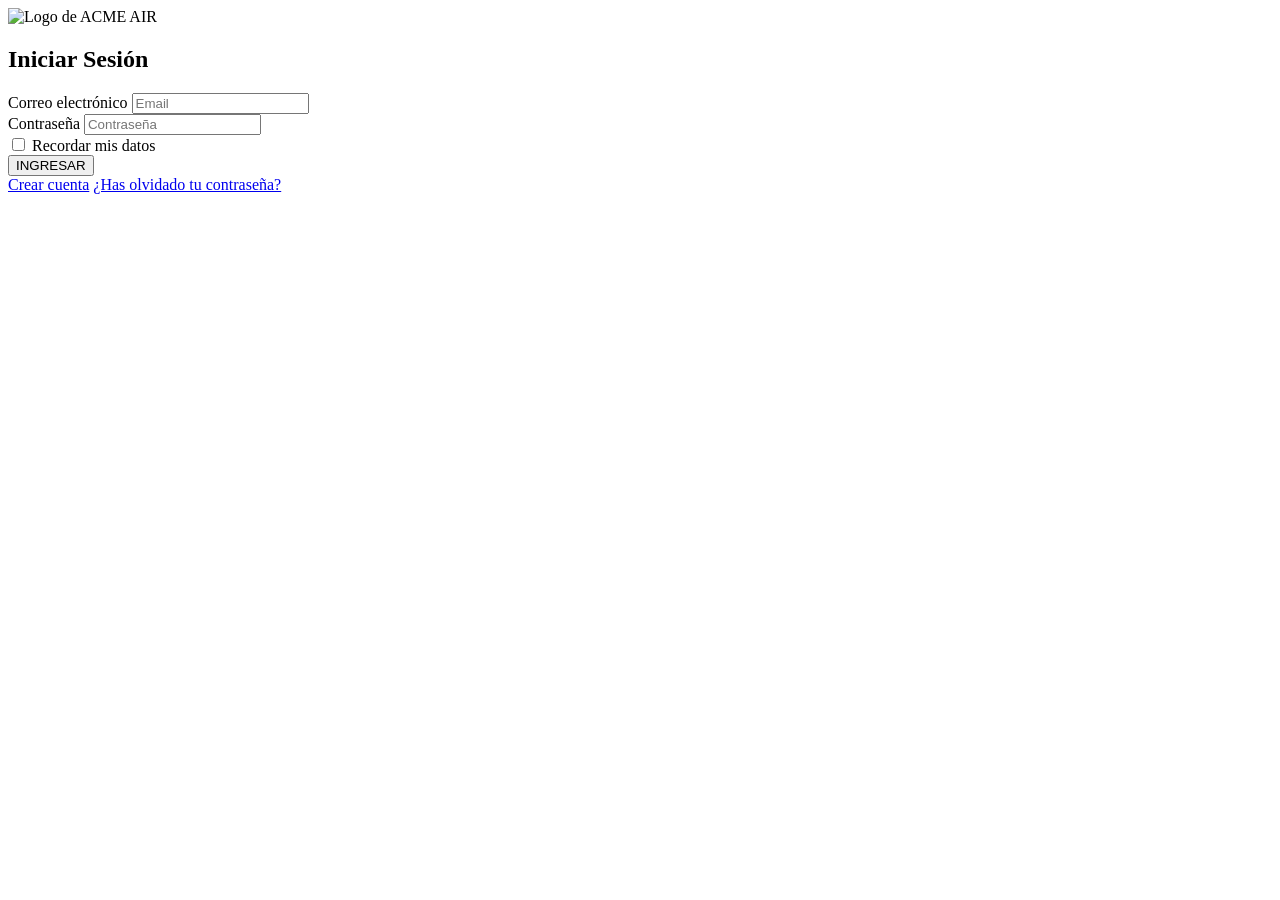
==== index.html @ 5dca44d5 "Create index.html" ====
<!DOCTYPE html>
<html lang="es">
<head>
    <meta charset="UTF-8">
    <meta name="viewport" content="width=device-width, initial-scale=1.0">
    <title>Iniciar Sesión - ACME AIR</title>
    <!-- Aquí conectarás tu archivo CSS más adelante -->
</head>
<body>

    <main class="login-container">
        <!-- Contenedor de la tarjeta de login -->
        <section class="login-card">
            
            <!-- Logo de la empresa -->
            <header class="login-header">
                <img src="logo.png" alt="Logo de ACME AIR" class="login-logo">
                <h1>Iniciar Sesión</h1>
            </header>

            <!-- Formulario de Inicio de Sesión -->
            <form action="#" method="POST" class="login-form">
                
                <!-- Campo: Email -->
                <div class="form-group">
                    <label for="email" class="sr-only">Correo electrónico</label>
                    <input type="email" id="email" name="email" placeholder="Email" required>
                </div>

                <!-- Campo: Contraseña -->
                <div class="form-group">
                    <label for="password" class="sr-only">Contraseña</label>
                    <input type="password" id="password" name="password" placeholder="Contraseña" required>
                </div>

                <!-- Checkbox: Recordar mis datos -->
                <div class="form-options">
                    <label class="checkbox-container">
                        <input type="checkbox" id="remember" name="remember">
                        <span>Recordar mis datos</span>
                    </label>
                </div>

                <!-- Botón Primario -->
                <button type="submit" class="btn-primary">INGRESAR</button>
                
            </form>

            <!-- Enlaces de navegación del pie de tarjeta -->
            <footer class="login-footer">
                <a href="#" class="footer-link">Crear cuenta</a>
                <a href="#" class="footer-link">¿Has olvidado tu contraseña?</a>
            </footer>

        </section>
    </main>

</body>
</html>
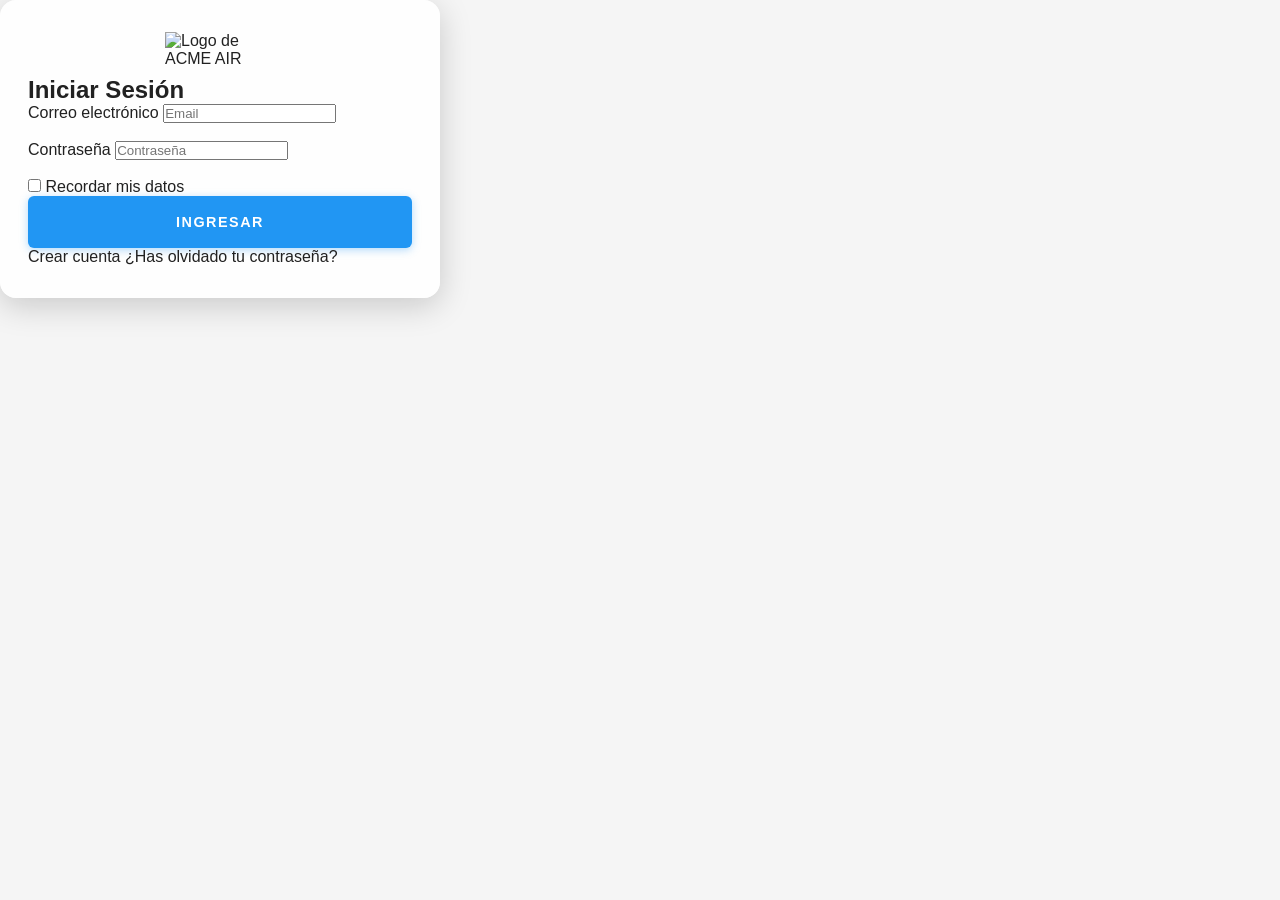
==== commit 34de0fcd: "Update index.html" ====
--- a/index.html
+++ b/index.html
@@ -4,7 +4,10 @@
     <meta charset="UTF-8">
     <meta name="viewport" content="width=device-width, initial-scale=1.0">
     <title>Iniciar Sesión - ACME AIR</title>
-    <!-- Aquí conectarás tu archivo CSS más adelante -->
+  <link rel="stylesheet" href="css/style.css">
+  <link rel="stylesheet" href="css/forms.css">
+  <link rel="stylesheet" href="css/layout.css">
+  <link rel="stylesheet" href="css/responsive.css">
 </head>
 <body>
 
--- a/css/style.css
+++ b/css/style.css
@@ -0,0 +1,97 @@
+/* ================================================
+   ACME AIR — Sistema de Estilos Generales
+   ================================================ */
+
+/* ── Fuente ── */
+@import url('https://fonts.googleapis.com/css2?family=Roboto:wght@300;400;500;700&display=swap');
+
+/* ── Variables globales ── */
+:root {
+  --grad-start: #d13cff;
+  --grad-end:   #00b0ff;
+  --grad:       linear-gradient(135deg, var(--grad-start), var(--grad-end));
+
+  --clr-primary:  #2196F3;
+  --clr-primary-dark: #1976D2;
+  --clr-link:     #1976D2;
+  --clr-text:     #212121;
+  --clr-muted:    #757575;
+  --clr-border:   #BDBDBD;
+  --clr-bg:       #F5F5F5;
+  --clr-white:    #FFFFFF;
+  --clr-divider:  #E0E0E0;
+
+  --radius-sm: 6px;
+  --radius-md: 12px;
+  --radius-lg: 20px;
+
+  --shadow-card: 0 4px 20px rgba(0,0,0,0.10);
+  --shadow-btn:  0 2px 8px rgba(33,150,243,0.35);
+}
+
+/* ── Reset ── */
+*, *::before, *::after { box-sizing: border-box; margin: 0; padding: 0; }
+
+html { font-size: 16px; }
+
+body {
+  font-family: 'Roboto', sans-serif;
+  background: var(--clr-bg);
+  color: var(--clr-text);
+  min-height: 100vh;
+  -webkit-font-smoothing: antialiased;
+}
+
+a { text-decoration: none; color: inherit; }
+img { display: block; max-width: 100%; }
+ul, ol { list-style: none; }
+
+/* ================================================
+   LINKS Y UTILIDADES
+   ================================================ */
+.link-blue {
+  color: var(--clr-link);
+  font-size: 0.9rem;
+  display: block;
+  text-align: center;
+  margin-top: 14px;
+  transition: opacity 0.2s;
+}
+
+.link-blue:hover { opacity: 0.75; }
+
+.btn-back {
+  display: inline-flex;
+  align-items: center;
+  gap: 6px;
+  color: var(--clr-link);
+  font-size: 0.88rem;
+  font-weight: 500;
+  margin-bottom: 20px;
+  transition: opacity 0.2s;
+}
+
+.btn-back:hover { opacity: 0.75; }
+
+.help-text {
+  font-size: 0.88rem;
+  color: var(--clr-muted);
+  line-height: 1.6;
+  text-align: justify;
+  margin: 10px 0 20px;
+}
+
+/* ================================================
+   BADGES
+   ================================================ */
+.badge {
+  display: inline-block;
+  padding: 3px 10px;
+  border-radius: 20px;
+  font-size: 0.72rem;
+  font-weight: 600;
+}
+
+.badge-success { background: #E8F5E9; color: #388E3C; }
+.badge-warning { background: #FFF8E1; color: #F57C00; }
+.badge-info    { background: #E3F2FD; color: #1976D2; }
--- a/css/forms.css
+++ b/css/forms.css
@@ -0,0 +1,89 @@
+/* ================================================
+   FORMULARIOS
+   ================================================ */
+.form-group {
+  margin-bottom: 18px;
+}
+
+.form-input,
+.form-select {
+  width: 100%;
+  height: 52px;
+  padding: 0 16px;
+  border: 1.5px solid var(--clr-border);
+  border-radius: var(--radius-sm);
+  font-size: 0.95rem;
+  font-family: 'Roboto', sans-serif;
+  color: var(--clr-text);
+  background: var(--clr-white);
+  outline: none;
+  transition: border-color 0.2s;
+  appearance: none;
+  -webkit-appearance: none;
+}
+
+.form-input::placeholder { color: var(--clr-muted); }
+
+.form-input:focus,
+.form-select:focus {
+  border-color: var(--clr-primary);
+}
+
+/* Select con flecha */
+.select-wrapper {
+  position: relative;
+}
+
+.select-wrapper::after {
+  content: '▾';
+  position: absolute;
+  right: 16px;
+  top: 50%;
+  transform: translateY(-50%);
+  color: var(--clr-muted);
+  pointer-events: none;
+  font-size: 1rem;
+}
+
+/* Checkbox estilo mockup */
+.form-check {
+  display: flex;
+  align-items: center;
+  gap: 10px;
+  cursor: pointer;
+  font-size: 0.9rem;
+  color: var(--clr-text);
+}
+
+.form-check input[type="checkbox"] {
+  width: 18px;
+  height: 18px;
+  accent-color: var(--clr-primary);
+  cursor: pointer;
+  flex-shrink: 0;
+}
+
+/* ================================================
+   BOTONES
+   ================================================ */
+.btn-primary {
+  display: block;
+  width: 100%;
+  height: 52px;
+  background: var(--clr-primary);
+  color: var(--clr-white);
+  border: none;
+  border-radius: var(--radius-sm);
+  font-size: 0.9rem;
+  font-weight: 700;
+  letter-spacing: 1.5px;
+  text-align: center;
+  line-height: 52px;
+  cursor: pointer;
+  box-shadow: var(--shadow-btn);
+  transition: background 0.2s, transform 0.1s;
+  text-transform: uppercase;
+}
+
+.btn-primary:hover  { background: var(--clr-primary-dark); }
+.btn-primary:active { transform: scale(0.98); }
--- a/css/layout.css
+++ b/css/layout.css
@@ -0,0 +1,380 @@
+/* ================================================
+   LAYOUT PRINCIPAL
+   ================================================ */
+.page-wrapper {
+  min-height: 100vh;
+  display: flex;
+  flex-direction: column;
+  align-items: center;
+  background: url('../img/backgrounds/cielo.png') center center / cover no-repeat fixed;
+}
+
+/* ================================================
+   HEADER CON GRADIENTE (todas las págs excepto login)
+   ================================================ */
+.app-header {
+  width: 100%;
+  background: var(--grad);
+  padding: 18px 24px;
+  display: flex;
+  align-items: center;
+  gap: 14px;
+}
+
+.app-header__logo {
+  display: flex;
+  align-items: center;
+  gap: 12px;
+}
+
+.app-header__plane {
+  height: 38px;
+  width: auto;
+  filter: brightness(0) invert(1); /* blanco */
+}
+
+.app-header__brand {
+  display: flex;
+  flex-direction: column;
+}
+
+.app-header__name {
+  font-size: 1.25rem;
+  font-weight: 700;
+  color: var(--clr-white);
+  letter-spacing: 1px;
+}
+
+.app-header__tagline {
+  font-size: 0.72rem;
+  color: rgba(255,255,255,0.85);
+  font-weight: 300;
+}
+
+/* ================================================
+   CARD BLANCA — contenido principal
+   ================================================ */
+.app-card {
+  background: var(--clr-white);
+  border-radius: var(--radius-lg) var(--radius-lg) 0 0;
+  margin-top: -12px;         /* solapa levemente sobre el header */
+  width: 100%;
+  max-width: 480px;
+  min-height: calc(100vh - 80px);
+  padding: 32px 24px 40px;
+  box-shadow: var(--shadow-card);
+}
+
+.card-title {
+  font-size: 1.55rem;
+  font-weight: 500;
+  color: var(--clr-text);
+  text-align: center;
+  margin-bottom: 12px;
+}
+
+.card-divider {
+  height: 1px;
+  background: var(--clr-divider);
+  margin: 0 0 28px;
+}
+
+/* ================================================
+   LOGIN — página especial sin header gradiente
+   ================================================ */
+.login-wrapper {
+  min-height: 100vh;
+  display: flex;
+  flex-direction: column;
+  align-items: center;
+  justify-content: center;
+  padding: 32px 24px;
+  background: url('../img/backgrounds/cielo.png') center center / cover no-repeat;
+}
+
+.login-logo-wrap {
+  text-align: center;
+  margin-bottom: 28px;
+}
+
+.login-logo {
+  width: 110px;
+  height: auto;
+  margin: 0 auto 8px;
+  mix-blend-mode: multiply;
+}
+
+.login-card {
+  width: 100%;
+  max-width: 440px;
+  background: rgba(255, 255, 255, 0.88);
+  backdrop-filter: blur(12px);
+  -webkit-backdrop-filter: blur(12px);
+  border-radius: 16px;
+  padding: 32px 28px;
+  box-shadow: 0 8px 32px rgba(0, 0, 0, 0.18);
+}
+
+.login-title {
+  font-size: 1.75rem;
+  font-weight: 500;
+  text-align: center;
+  color: var(--clr-text);
+  margin-bottom: 28px;
+}
+
+/* ================================================
+   MENÚ PRINCIPAL
+   ================================================ */
+.menu-greeting {
+  font-size: 1.4rem;
+  font-weight: 700;
+  text-align: center;
+  margin-bottom: 4px;
+}
+
+.menu-subtitle {
+  font-size: 1rem;
+  color: var(--clr-muted);
+  text-align: center;
+  margin-bottom: 4px;
+}
+
+.menu-logout {
+  display: block;
+  text-align: center;
+  color: var(--clr-link);
+  font-size: 0.88rem;
+  text-decoration: underline;
+  margin-bottom: 28px;
+}
+
+.menu-list {
+  display: flex;
+  flex-direction: column;
+  gap: 14px;
+}
+
+.menu-item {
+  display: flex;
+  align-items: center;
+  gap: 16px;
+  padding: 18px 16px;
+  border: 1.5px solid var(--clr-divider);
+  border-radius: var(--radius-md);
+  background: var(--clr-white);
+  box-shadow: 0 2px 8px rgba(0,0,0,0.06);
+  color: var(--clr-text);
+  transition: box-shadow 0.2s, transform 0.15s;
+}
+
+.menu-item:hover {
+  box-shadow: 0 4px 16px rgba(0,0,0,0.12);
+  transform: translateY(-1px);
+}
+
+.menu-item__icon {
+  width: 52px;
+  height: 52px;
+  object-fit: contain;
+  flex-shrink: 0;
+}
+
+.menu-item__label {
+  flex: 1;
+  font-size: 1rem;
+  font-weight: 400;
+  color: var(--clr-muted);
+}
+
+.menu-item__arrow {
+  font-size: 1.3rem;
+  color: var(--clr-muted);
+  font-weight: 300;
+}
+
+/* ================================================
+   PÁGINAS INTERNAS
+   ================================================ */
+.inner-card {
+  background: var(--clr-white);
+  border-radius: var(--radius-md);
+  border: 1.5px solid var(--clr-divider);
+  padding: 24px;
+  margin-bottom: 20px;
+  box-shadow: 0 2px 8px rgba(0,0,0,0.06);
+}
+
+.inner-card__title {
+  font-size: 1.1rem;
+  font-weight: 500;
+  margin-bottom: 20px;
+  color: var(--clr-text);
+}
+
+/* ================================================
+   TABLA DE VUELOS
+   ================================================ */
+.tabla-vuelos-container {
+  overflow-x: auto;
+  border-radius: var(--radius-md);
+  border: 1.5px solid var(--clr-divider);
+}
+
+.tabla-vuelos {
+  width: 100%;
+  border-collapse: collapse;
+  font-size: 0.9rem;
+}
+
+.tabla-vuelos thead th {
+  background: var(--grad);
+  color: white;
+  padding: 12px 14px;
+  text-align: left;
+  font-weight: 500;
+  white-space: nowrap;
+}
+
+.tabla-vuelos tbody tr {
+  border-bottom: 1px solid var(--clr-divider);
+  transition: background 0.15s;
+}
+
+.tabla-vuelos tbody tr:last-child { border-bottom: none; }
+.tabla-vuelos tbody tr:hover { background: #f0f9ff; }
+
+.tabla-vuelos tbody td {
+  padding: 14px;
+  color: var(--clr-text);
+  vertical-align: middle;
+}
+
+.tabla-vuelos .price {
+  font-weight: 700;
+  color: var(--clr-primary);
+}
+
+.tabla-vuelos .route {
+  display: flex;
+  align-items: center;
+  gap: 8px;
+}
+
+.tabla-vuelos .avion {
+  width: 22px;
+  height: auto;
+}
+
+.btn-vuelo-seleccionar {
+  display: inline-block;
+  padding: 7px 14px;
+  background: var(--clr-primary);
+  color: white;
+  border-radius: 6px;
+  font-size: 0.82rem;
+  font-weight: 600;
+  white-space: nowrap;
+  transition: background 0.2s;
+}
+
+.btn-vuelo-seleccionar:hover { background: var(--clr-primary-dark); }
+
+/* ================================================
+   TARJETAS DE MIS VUELOS
+   ================================================ */
+.flight-card {
+  border: 1.5px solid var(--clr-divider);
+  border-radius: var(--radius-md);
+  background: var(--clr-white);
+  padding: 18px 16px;
+  margin-bottom: 16px;
+  box-shadow: 0 2px 8px rgba(0,0,0,0.06);
+}
+
+.flight-card__header {
+  display: flex;
+  justify-content: space-between;
+  align-items: center;
+  margin-bottom: 14px;
+}
+
+.flight-route {
+  display: flex;
+  align-items: center;
+  gap: 12px;
+}
+
+.flight-route__city {
+  font-size: 1.3rem;
+  font-weight: 700;
+  color: var(--clr-text);
+}
+
+.flight-route__icon-img {
+  height: 28px;
+  width: auto;
+}
+
+.flight-route__arrow {
+  font-size: 0.72rem;
+  color: var(--clr-muted);
+  display: block;
+  text-align: center;
+}
+
+.flight-card__details {
+  display: flex;
+  gap: 20px;
+  margin-bottom: 14px;
+  flex-wrap: wrap;
+}
+
+.flight-detail {
+  display: flex;
+  flex-direction: column;
+  gap: 2px;
+}
+
+.flight-detail__label {
+  font-size: 0.72rem;
+  color: var(--clr-muted);
+  text-transform: uppercase;
+  letter-spacing: 0.5px;
+}
+
+.flight-detail__value {
+  font-size: 0.9rem;
+  font-weight: 500;
+}
+
+.flight-card__footer {
+  display: flex;
+  justify-content: space-between;
+  align-items: center;
+  border-top: 1px solid var(--clr-divider);
+  padding-top: 12px;
+}
+
+.flight-airline {
+  font-size: 0.82rem;
+  color: var(--clr-muted);
+}
+
+.btn-select-flight {
+  display: inline-block;
+  padding: 7px 14px;
+  background: var(--clr-bg);
+  border: 1.5px solid var(--clr-border);
+  border-radius: 6px;
+  font-size: 0.82rem;
+  font-weight: 600;
+  color: var(--clr-text);
+  transition: all 0.2s;
+}
+
+.btn-select-flight:hover {
+  background: var(--clr-primary);
+  color: white;
+  border-color: var(--clr-primary);
+}
--- a/css/responsive.css
+++ b/css/responsive.css
@@ -0,0 +1,23 @@
+/* ================================================
+   RESPONSIVO
+   ================================================ */
+@media (max-width: 480px) {
+  .app-card  { border-radius: 0; min-height: 100vh; }
+  .login-wrapper { padding: 20px 16px; }
+  .app-card  { padding: 24px 16px 32px; }
+  .tabla-vuelos { font-size: 0.82rem; }
+  .tabla-vuelos tbody td { padding: 10px; }
+}
+
+@media (min-width: 768px) {
+  .page-wrapper {
+    background: var(--clr-bg);
+    justify-content: flex-start;
+  }
+  .app-card {
+    margin-top: 0;
+    border-radius: 0;
+    max-width: 100%;
+    box-shadow: none;
+  }
+}
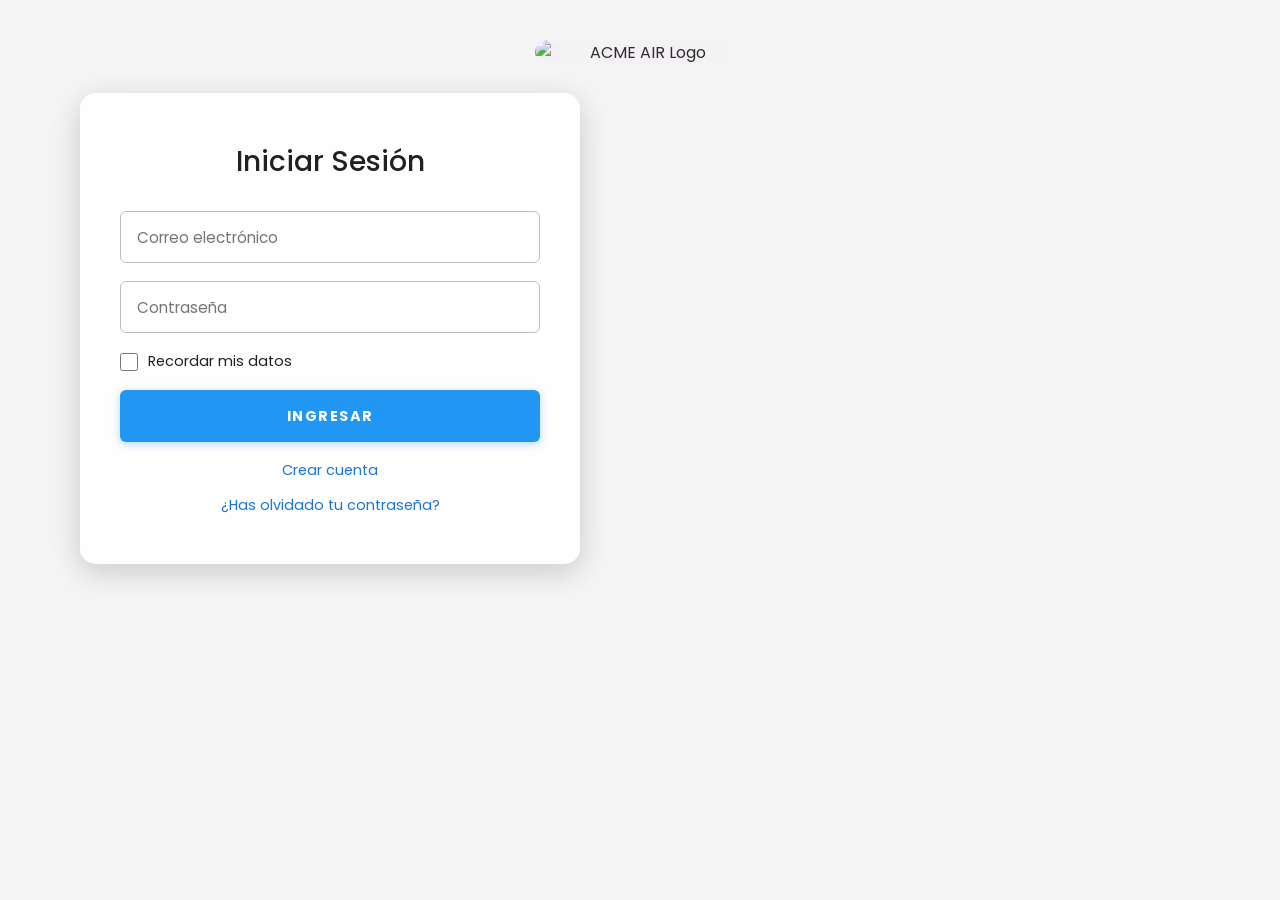
==== commit f590b703: "Update index.html" ====
--- a/index.html
+++ b/index.html
@@ -1,62 +1,47 @@
 <!DOCTYPE html>
 <html lang="es">
 <head>
-    <meta charset="UTF-8">
-    <meta name="viewport" content="width=device-width, initial-scale=1.0">
-    <title>Iniciar Sesión - ACME AIR</title>
+  <meta charset="UTF-8">
+  <meta name="viewport" content="width=device-width, initial-scale=1.0">
+  <title>ACME AIR — Iniciar Sesión</title>
   <link rel="stylesheet" href="css/style.css">
   <link rel="stylesheet" href="css/forms.css">
   <link rel="stylesheet" href="css/layout.css">
   <link rel="stylesheet" href="css/responsive.css">
 </head>
 <body>
-
-    <main class="login-container">
-        <!-- Contenedor de la tarjeta de login -->
-        <section class="login-card">
-            
-            <!-- Logo de la empresa -->
-            <header class="login-header">
-                <img src="logo.png" alt="Logo de ACME AIR" class="login-logo">
-                <h1>Iniciar Sesión</h1>
-            </header>
-
-            <!-- Formulario de Inicio de Sesión -->
-            <form action="#" method="POST" class="login-form">
-                
-                <!-- Campo: Email -->
-                <div class="form-group">
-                    <label for="email" class="sr-only">Correo electrónico</label>
-                    <input type="email" id="email" name="email" placeholder="Email" required>
-                </div>
-
-                <!-- Campo: Contraseña -->
-                <div class="form-group">
-                    <label for="password" class="sr-only">Contraseña</label>
-                    <input type="password" id="password" name="password" placeholder="Contraseña" required>
-                </div>
-
-                <!-- Checkbox: Recordar mis datos -->
-                <div class="form-options">
-                    <label class="checkbox-container">
-                        <input type="checkbox" id="remember" name="remember">
-                        <span>Recordar mis datos</span>
-                    </label>
-                </div>
-
-                <!-- Botón Primario -->
-                <button type="submit" class="btn-primary">INGRESAR</button>
-                
-            </form>
-
-            <!-- Enlaces de navegación del pie de tarjeta -->
-            <footer class="login-footer">
-                <a href="#" class="footer-link">Crear cuenta</a>
-                <a href="#" class="footer-link">¿Has olvidado tu contraseña?</a>
-            </footer>
-
-        </section>
+  <div class="login-wrapper">
+    <div class="login-logo-wrap">
+      <img src="img/logo.png" alt="ACME AIR Logo" class="login-logo">
+    </div>
+    
+    <main class="login-card">
+      <h1 class="login-title">Iniciar Sesión</h1>
+      
+      <form action="menu.html" method="get" novalidate>
+        <div class="form-group">
+          <input type="email" id="email" name="email" class="form-input" placeholder="Correo electrónico" required>
+        </div>
+        
+        <div class="form-group">
+          <input type="password" id="password" name="password" class="form-input" placeholder="Contraseña" required>
+        </div>
+        
+        <div class="form-group">
+          <label class="form-check" for="recordar">
+            <input type="checkbox" id="recordar" name="recordar">
+            Recordar mis datos
+          </label>
+        </div>
+        
+        <div class="form-group">
+          <a href="menu.html" class="btn-primary" role="button">INGRESAR</a>
+        </div>
+      </form>
+      
+      <a href="registro.html" class="link-blue">Crear cuenta</a>
+      <a href="recuperar.html" class="link-blue">¿Has olvidado tu contraseña?</a>
     </main>
-
+  </div>
 </body>
 </html>
--- a/css/style.css
+++ b/css/style.css
@@ -1,11 +1,5 @@
-/* ================================================
-   ACME AIR — Sistema de Estilos Generales
-   ================================================ */
+@import url('https://fonts.googleapis.com/css2?family=Poppins:wght@300;400;500;700&display=swap');
 
-/* ── Fuente ── */
-@import url('https://fonts.googleapis.com/css2?family=Roboto:wght@300;400;500;700&display=swap');
-
-/* ── Variables globales ── */
 :root {
   --grad-start: #d13cff;
   --grad-end:   #00b0ff;
@@ -29,13 +23,12 @@
   --shadow-btn:  0 2px 8px rgba(33,150,243,0.35);
 }
 
-/* ── Reset ── */
 *, *::before, *::after { box-sizing: border-box; margin: 0; padding: 0; }
 
 html { font-size: 16px; }
 
 body {
-  font-family: 'Roboto', sans-serif;
+  font-family: 'Poppins', sans-serif;
   background: var(--clr-bg);
   color: var(--clr-text);
   min-height: 100vh;
@@ -46,9 +39,6 @@
 img { display: block; max-width: 100%; }
 ul, ol { list-style: none; }
 
-/* ================================================
-   LINKS Y UTILIDADES
-   ================================================ */
 .link-blue {
   color: var(--clr-link);
   font-size: 0.9rem;
@@ -81,9 +71,6 @@
   margin: 10px 0 20px;
 }
 
-/* ================================================
-   BADGES
-   ================================================ */
 .badge {
   display: inline-block;
   padding: 3px 10px;
--- a/css/forms.css
+++ b/css/forms.css
@@ -1,6 +1,3 @@
-/* ================================================
-   FORMULARIOS
-   ================================================ */
 .form-group {
   margin-bottom: 18px;
 }
@@ -13,7 +10,7 @@
   border: 1.5px solid var(--clr-border);
   border-radius: var(--radius-sm);
   font-size: 0.95rem;
-  font-family: 'Roboto', sans-serif;
+  font-family: 'Poppins', sans-serif;
   color: var(--clr-text);
   background: var(--clr-white);
   outline: none;
@@ -29,7 +26,6 @@
   border-color: var(--clr-primary);
 }
 
-/* Select con flecha */
 .select-wrapper {
   position: relative;
 }
@@ -45,7 +41,6 @@
   font-size: 1rem;
 }
 
-/* Checkbox estilo mockup */
 .form-check {
   display: flex;
   align-items: center;
@@ -63,9 +58,6 @@
   flex-shrink: 0;
 }
 
-/* ================================================
-   BOTONES
-   ================================================ */
 .btn-primary {
   display: block;
   width: 100%;
@@ -85,5 +77,8 @@
   text-transform: uppercase;
 }
 
-.btn-primary:hover  { background: var(--clr-primary-dark); }
+.btn-primary:hover  { 
+  background: var(--clr-primary-dark); 
+  transform: scale(1.02);
+}
 .btn-primary:active { transform: scale(0.98); }
--- a/css/layout.css
+++ b/css/layout.css
@@ -1,6 +1,3 @@
-/* ================================================
-   LAYOUT PRINCIPAL
-   ================================================ */
 .page-wrapper {
   min-height: 100vh;
   display: flex;
@@ -9,9 +6,6 @@
   background: url('../img/backgrounds/cielo.png') center center / cover no-repeat fixed;
 }
 
-/* ================================================
-   HEADER CON GRADIENTE (todas las págs excepto login)
-   ================================================ */
 .app-header {
   width: 100%;
   background: var(--grad);
@@ -30,7 +24,7 @@
 .app-header__plane {
   height: 38px;
   width: auto;
-  filter: brightness(0) invert(1); /* blanco */
+  filter: brightness(0) invert(1); 
 }
 
 .app-header__brand {
@@ -51,13 +45,10 @@
   font-weight: 300;
 }
 
-/* ================================================
-   CARD BLANCA — contenido principal
-   ================================================ */
 .app-card {
   background: var(--clr-white);
   border-radius: var(--radius-lg) var(--radius-lg) 0 0;
-  margin-top: -12px;         /* solapa levemente sobre el header */
+  margin-top: -12px;         
   width: 100%;
   max-width: 480px;
   min-height: calc(100vh - 80px);
@@ -79,17 +70,14 @@
   margin: 0 0 28px;
 }
 
-/* ================================================
-   LOGIN — página especial sin header gradiente
-   ================================================ */
-.login-wrapper {
-  min-height: 100vh;
+.login-center {
+  flex: 1;
   display: flex;
   flex-direction: column;
   align-items: center;
   justify-content: center;
   padding: 32px 24px;
-  background: url('../img/backgrounds/cielo.png') center center / cover no-repeat;
+  width: 100%;
 }
 
 .login-logo-wrap {
@@ -98,10 +86,27 @@
 }
 
 .login-logo {
-  width: 110px;
+  width: 210px;
   height: auto;
   margin: 0 auto 8px;
+  display: block;
+  
   mix-blend-mode: multiply;
+  
+  filter: drop-shadow(0 4px 18px rgba(180, 50, 220, 0.30))
+          contrast(1.05)
+          saturate(1.1);
+  
+  -webkit-mask-image: radial-gradient(ellipse 88% 88% at 50% 50%, black 55%, transparent 100%);
+  mask-image: radial-gradient(ellipse 88% 88% at 50% 50%, black 55%, transparent 100%);
+  border-radius: 12px;
+  opacity: 0.92;
+  transition: opacity 0.3s ease, transform 0.3s ease;
+}
+
+.login-logo:hover {
+  opacity: 1;
+  transform: scale(1.04);
 }
 
 .login-card {
@@ -123,9 +128,6 @@
   margin-bottom: 28px;
 }
 
-/* ================================================
-   MENÚ PRINCIPAL
-   ================================================ */
 .menu-greeting {
   font-size: 1.4rem;
   font-weight: 700;
@@ -193,9 +195,6 @@
   font-weight: 300;
 }
 
-/* ================================================
-   PÁGINAS INTERNAS
-   ================================================ */
 .inner-card {
   background: var(--clr-white);
   border-radius: var(--radius-md);
@@ -212,9 +211,6 @@
   color: var(--clr-text);
 }
 
-/* ================================================
-   TABLA DE VUELOS
-   ================================================ */
 .tabla-vuelos-container {
   overflow-x: auto;
   border-radius: var(--radius-md);
@@ -280,9 +276,6 @@
 
 .btn-vuelo-seleccionar:hover { background: var(--clr-primary-dark); }
 
-/* ================================================
-   TARJETAS DE MIS VUELOS
-   ================================================ */
 .flight-card {
   border: 1.5px solid var(--clr-divider);
   border-radius: var(--radius-md);
--- a/css/responsive.css
+++ b/css/responsive.css
@@ -1,10 +1,28 @@
-/* ================================================
-   RESPONSIVO
-   ================================================ */
+@media (max-width: 320px) {
+  html { font-size: 14px; }
+
+  .login-wrapper { padding: 16px 12px; }
+  .login-card { padding: 24px 16px; }
+  .login-title { font-size: 1.4rem; }
+
+  .app-header { padding: 14px 16px; }
+  .app-header__name { font-size: 1rem; }
+
+  .app-card { padding: 20px 12px 28px; border-radius: 0; min-height: 100vh; }
+  .card-title { font-size: 1.3rem; }
+
+  .form-input, .form-select, .btn-primary { height: 48px; font-size: 0.88rem; }
+
+  .menu-item { padding: 14px 12px; gap: 12px; }
+  .menu-item__icon { width: 40px; height: 40px; }
+
+  .tabla-vuelos { font-size: 0.78rem; }
+  .tabla-vuelos tbody td { padding: 8px; }
+}
+
 @media (max-width: 480px) {
-  .app-card  { border-radius: 0; min-height: 100vh; }
+  .app-card { border-radius: 0; min-height: 100vh; padding: 24px 16px 32px; }
   .login-wrapper { padding: 20px 16px; }
-  .app-card  { padding: 24px 16px 32px; }
   .tabla-vuelos { font-size: 0.82rem; }
   .tabla-vuelos tbody td { padding: 10px; }
 }
@@ -14,10 +32,82 @@
     background: var(--clr-bg);
     justify-content: flex-start;
   }
+
   .app-card {
     margin-top: 0;
     border-radius: 0;
     max-width: 100%;
     box-shadow: none;
   }
+
+  .login-card {
+    max-width: 520px;
+  }
+
+  .menu-list {
+    display: grid;
+    grid-template-columns: repeat(2, 1fr);
+    gap: 16px;
+  }
+
+  .menu-item {
+    flex-direction: column;
+    text-align: center;
+    padding: 24px 16px;
+    justify-content: center;
+    gap: 10px;
+  }
+
+  .menu-item__arrow { display: none; }
 }
+
+@media (min-width: 1024px) {
+  .page-wrapper {
+    justify-content: flex-start;
+    padding: 0 80px;
+    background: var(--clr-bg);
+  }
+
+  .app-header {
+    padding: 20px 80px;
+  }
+
+  .app-card {
+    max-width: 860px;
+    margin: 32px auto 0;
+    border-radius: var(--radius-lg);
+    padding: 40px 60px 60px;
+    box-shadow: var(--shadow-card);
+    min-height: auto;
+  }
+
+  .login-wrapper {
+    padding: 40px 80px;
+  }
+
+  .login-card {
+    max-width: 500px;
+    padding: 48px 40px;
+  }
+
+  .menu-list {
+    display: grid;
+    grid-template-columns: repeat(3, 1fr);
+    gap: 20px;
+  }
+
+  .menu-item {
+    flex-direction: column;
+    text-align: center;
+    padding: 32px 16px;
+    justify-content: center;
+    gap: 12px;
+  }
+
+  .menu-item__icon { width: 64px; height: 64px; }
+  .menu-item__arrow { display: none; }
+
+  .card-title { font-size: 1.75rem; }
+
+  .tabla-vuelos { font-size: 0.95rem; }
+}
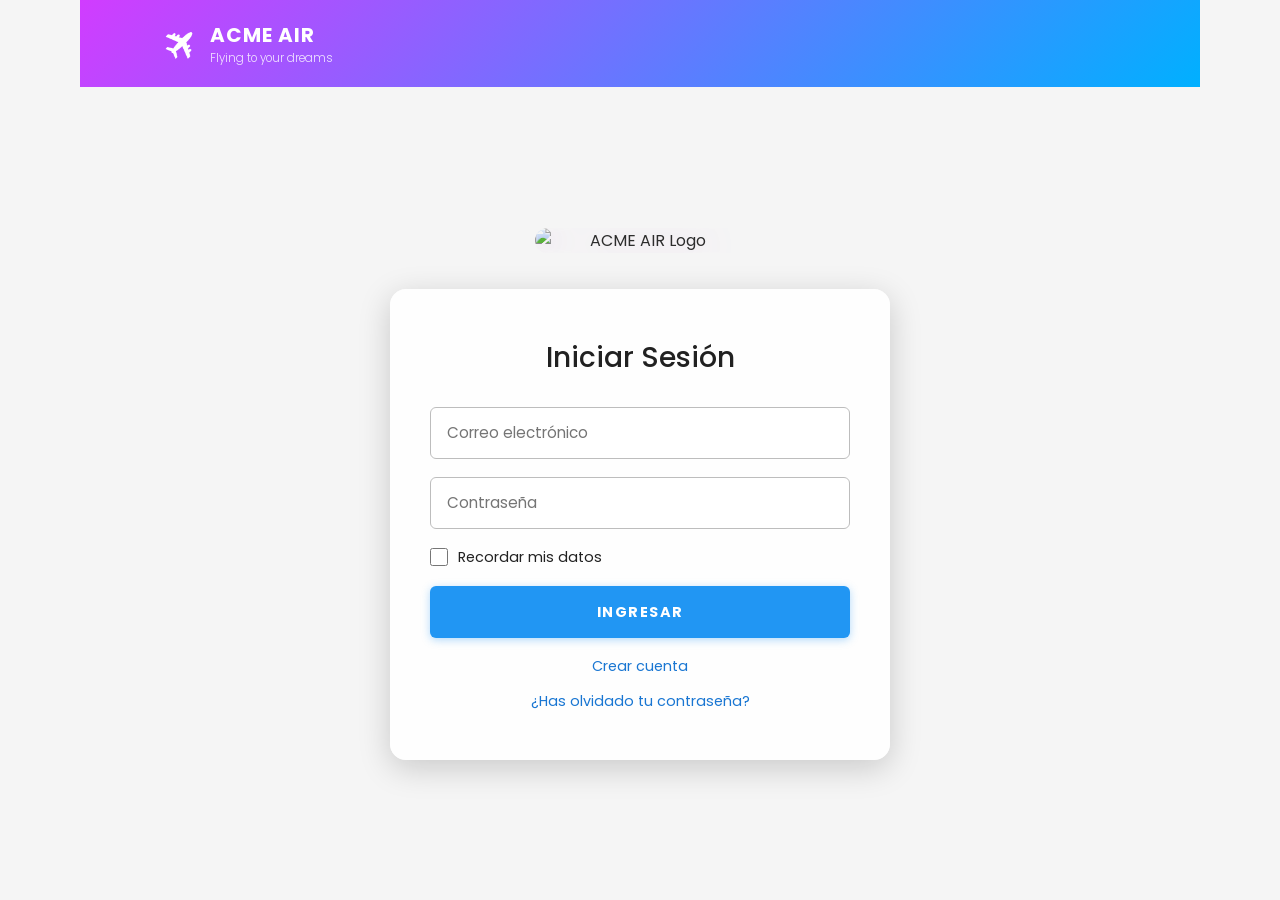
==== commit 1d68d532: "Update index.html" ====
--- a/index.html
+++ b/index.html
@@ -10,38 +10,51 @@
   <link rel="stylesheet" href="css/responsive.css">
 </head>
 <body>
-  <div class="login-wrapper">
-    <div class="login-logo-wrap">
-      <img src="img/logo.png" alt="ACME AIR Logo" class="login-logo">
+  <div class="page-wrapper">
+    <header class="app-header">
+      <div class="app-header__logo">
+        <img src="img/icons/avion.png" alt="Logo" class="app-header__plane">
+        <div class="app-header__brand">
+          <span class="app-header__name">ACME AIR</span>
+          <span class="app-header__tagline">Flying to your dreams</span>
+        </div>
+      </div>
+    </header>
+
+    <div class="login-center">
+      <div class="login-logo-wrap">
+        <img src="img/logo.png" alt="ACME AIR Logo" class="login-logo">
+      </div>
+
+      <main class="login-card">
+        <h1 class="login-title">Iniciar Sesión</h1>
+
+        <form action="menu.html" method="get" novalidate>
+          <div class="form-group">
+            <input type="email" id="email" name="email" class="form-input" placeholder="Correo electrónico" required>
+          </div>
+
+          <div class="form-group">
+            <input type="password" id="password" name="password" class="form-input" placeholder="Contraseña" required>
+          </div>
+
+          <div class="form-group">
+            <label class="form-check" for="recordar">
+              <input type="checkbox" id="recordar" name="recordar">
+              Recordar mis datos
+            </label>
+          </div>
+
+          <div class="form-group">
+            <a href="menu.html" class="btn-primary" role="button">INGRESAR</a>
+          </div>
+        </form>
+
+        <a href="registro.html" class="link-blue">Crear cuenta</a>
+        <a href="recuperar.html" class="link-blue">¿Has olvidado tu contraseña?</a>
+      </main>
     </div>
-    
-    <main class="login-card">
-      <h1 class="login-title">Iniciar Sesión</h1>
-      
-      <form action="menu.html" method="get" novalidate>
-        <div class="form-group">
-          <input type="email" id="email" name="email" class="form-input" placeholder="Correo electrónico" required>
-        </div>
-        
-        <div class="form-group">
-          <input type="password" id="password" name="password" class="form-input" placeholder="Contraseña" required>
-        </div>
-        
-        <div class="form-group">
-          <label class="form-check" for="recordar">
-            <input type="checkbox" id="recordar" name="recordar">
-            Recordar mis datos
-          </label>
-        </div>
-        
-        <div class="form-group">
-          <a href="menu.html" class="btn-primary" role="button">INGRESAR</a>
-        </div>
-      </form>
-      
-      <a href="registro.html" class="link-blue">Crear cuenta</a>
-      <a href="recuperar.html" class="link-blue">¿Has olvidado tu contraseña?</a>
-    </main>
   </div>
 </body>
 </html>
+
